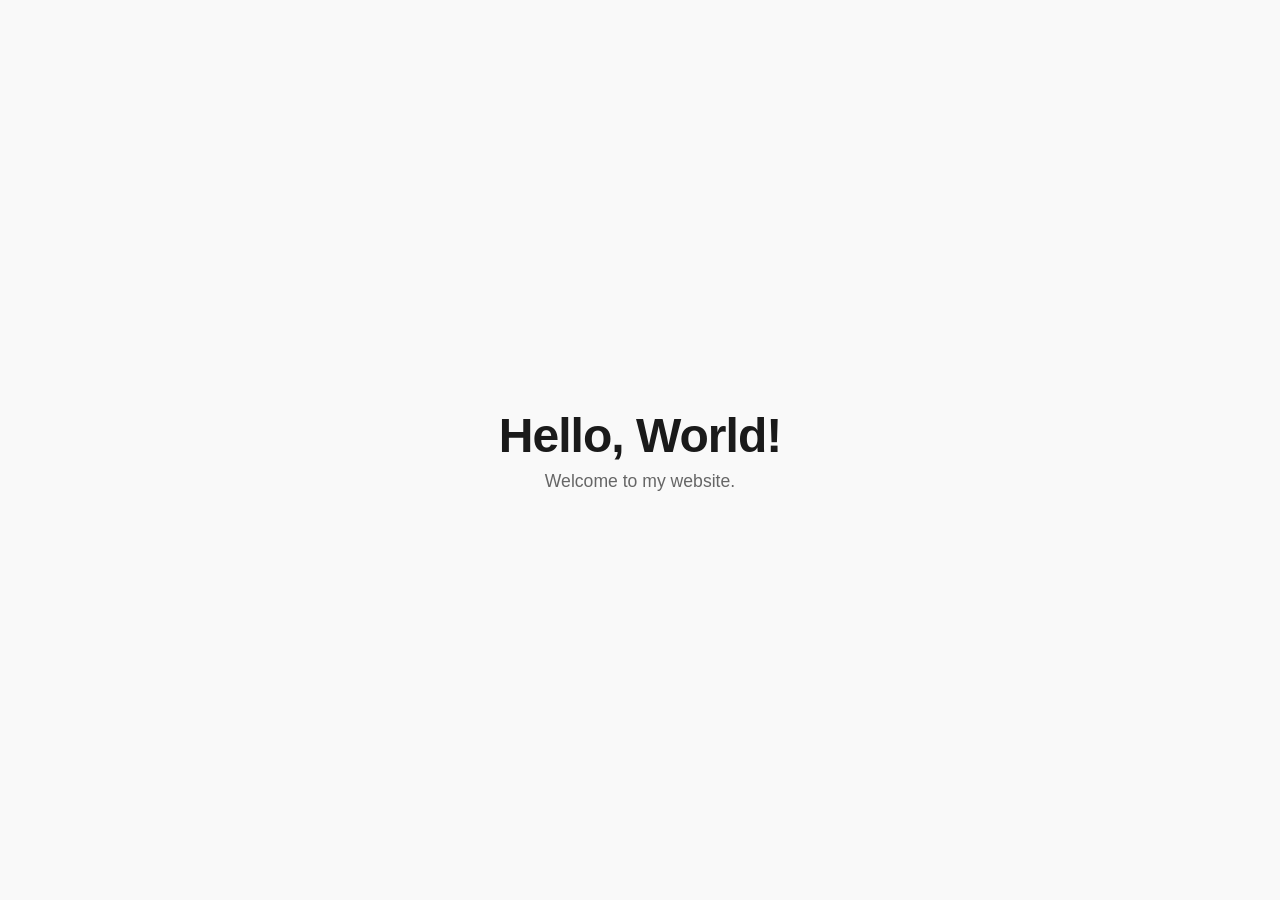
==== index.html @ 054286f8 "Add Hello World website Single index.html with clean, minimal design centered on the page.  https://" ====
<!DOCTYPE html>
<html lang="en">
<head>
  <meta charset="UTF-8">
  <meta name="viewport" content="width=device-width, initial-scale=1.0">
  <title>Hello World</title>
  <style>
    * {
      margin: 0;
      padding: 0;
      box-sizing: border-box;
    }

    body {
      font-family: -apple-system, BlinkMacSystemFont, "Segoe UI", Roboto, sans-serif;
      background: #f9f9f9;
      color: #1a1a1a;
      display: flex;
      align-items: center;
      justify-content: center;
      min-height: 100vh;
    }

    .container {
      text-align: center;
      padding: 2rem;
    }

    h1 {
      font-size: 3rem;
      font-weight: 600;
      letter-spacing: -0.02em;
      margin-bottom: 0.5rem;
    }

    p {
      font-size: 1.1rem;
      color: #666;
    }
  </style>
</head>
<body>
  <div class="container">
    <h1>Hello, World!</h1>
    <p>Welcome to my website.</p>
  </div>
</body>
</html>
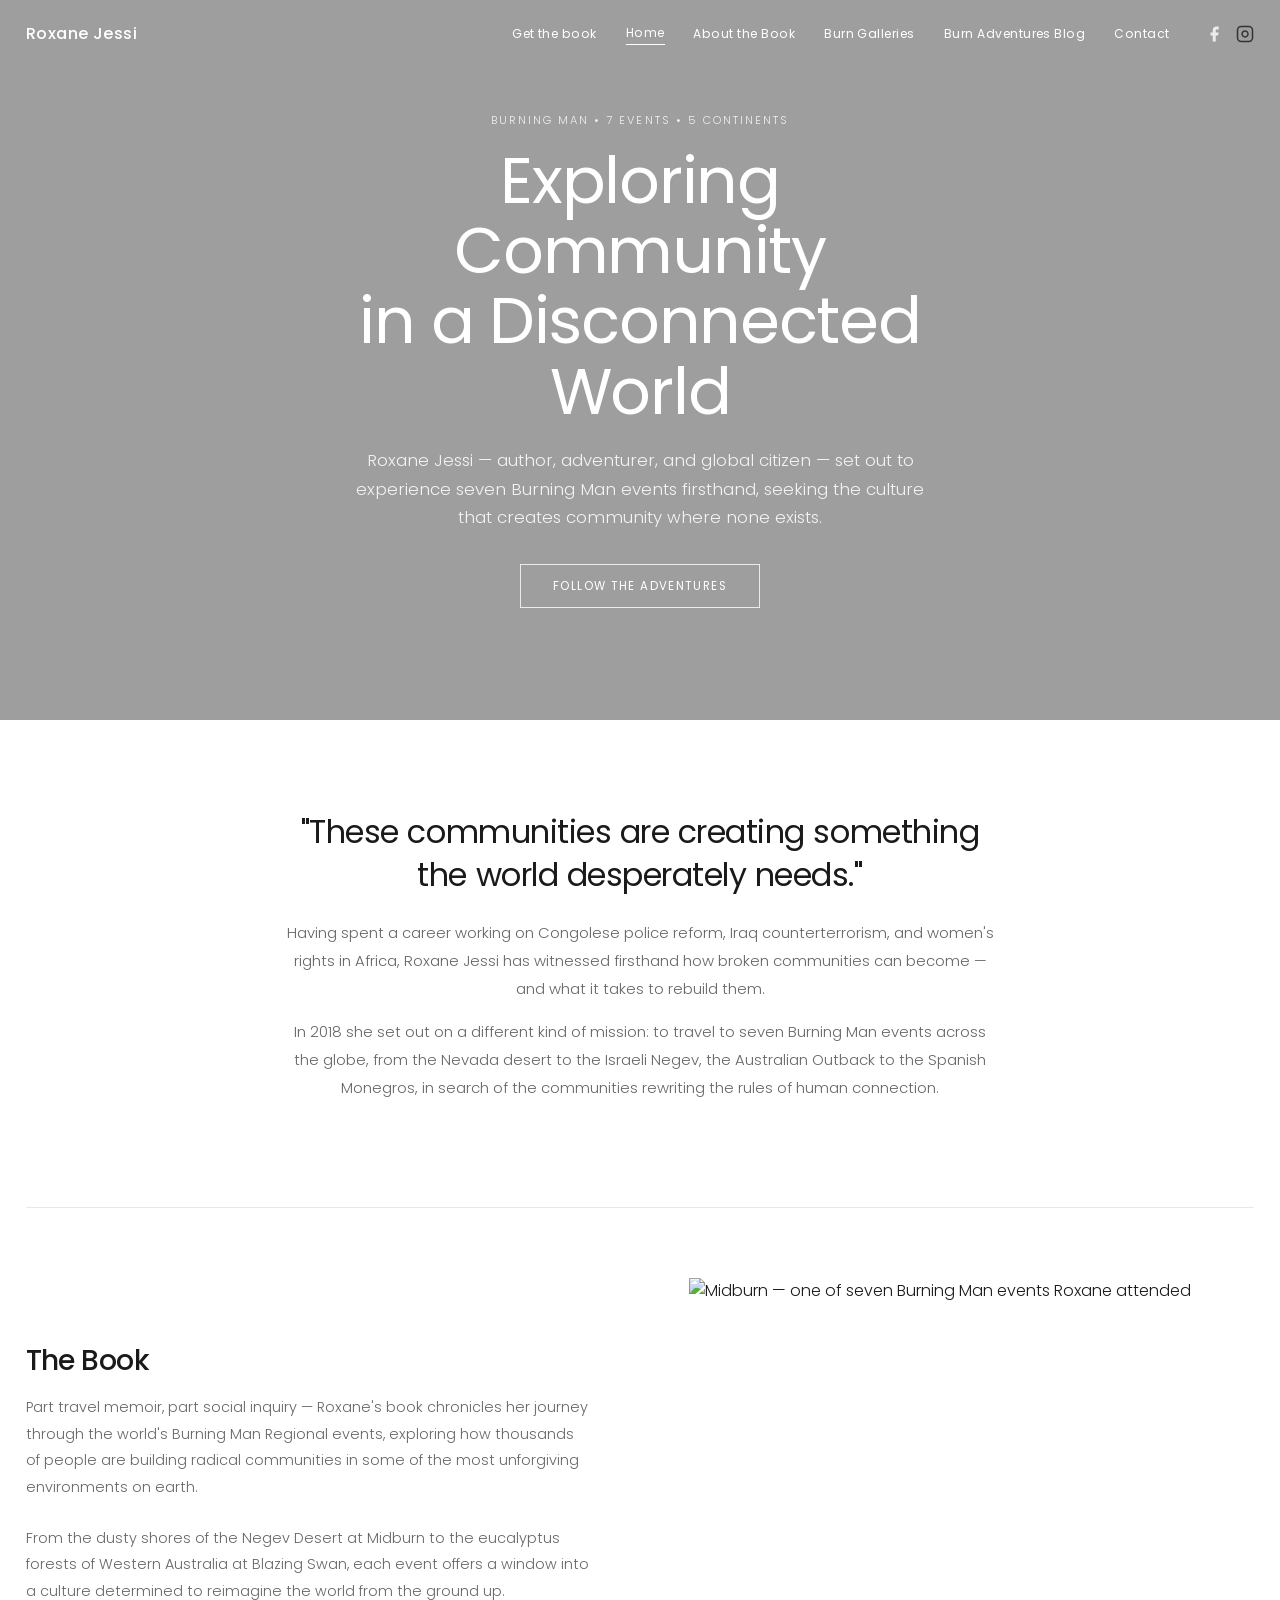
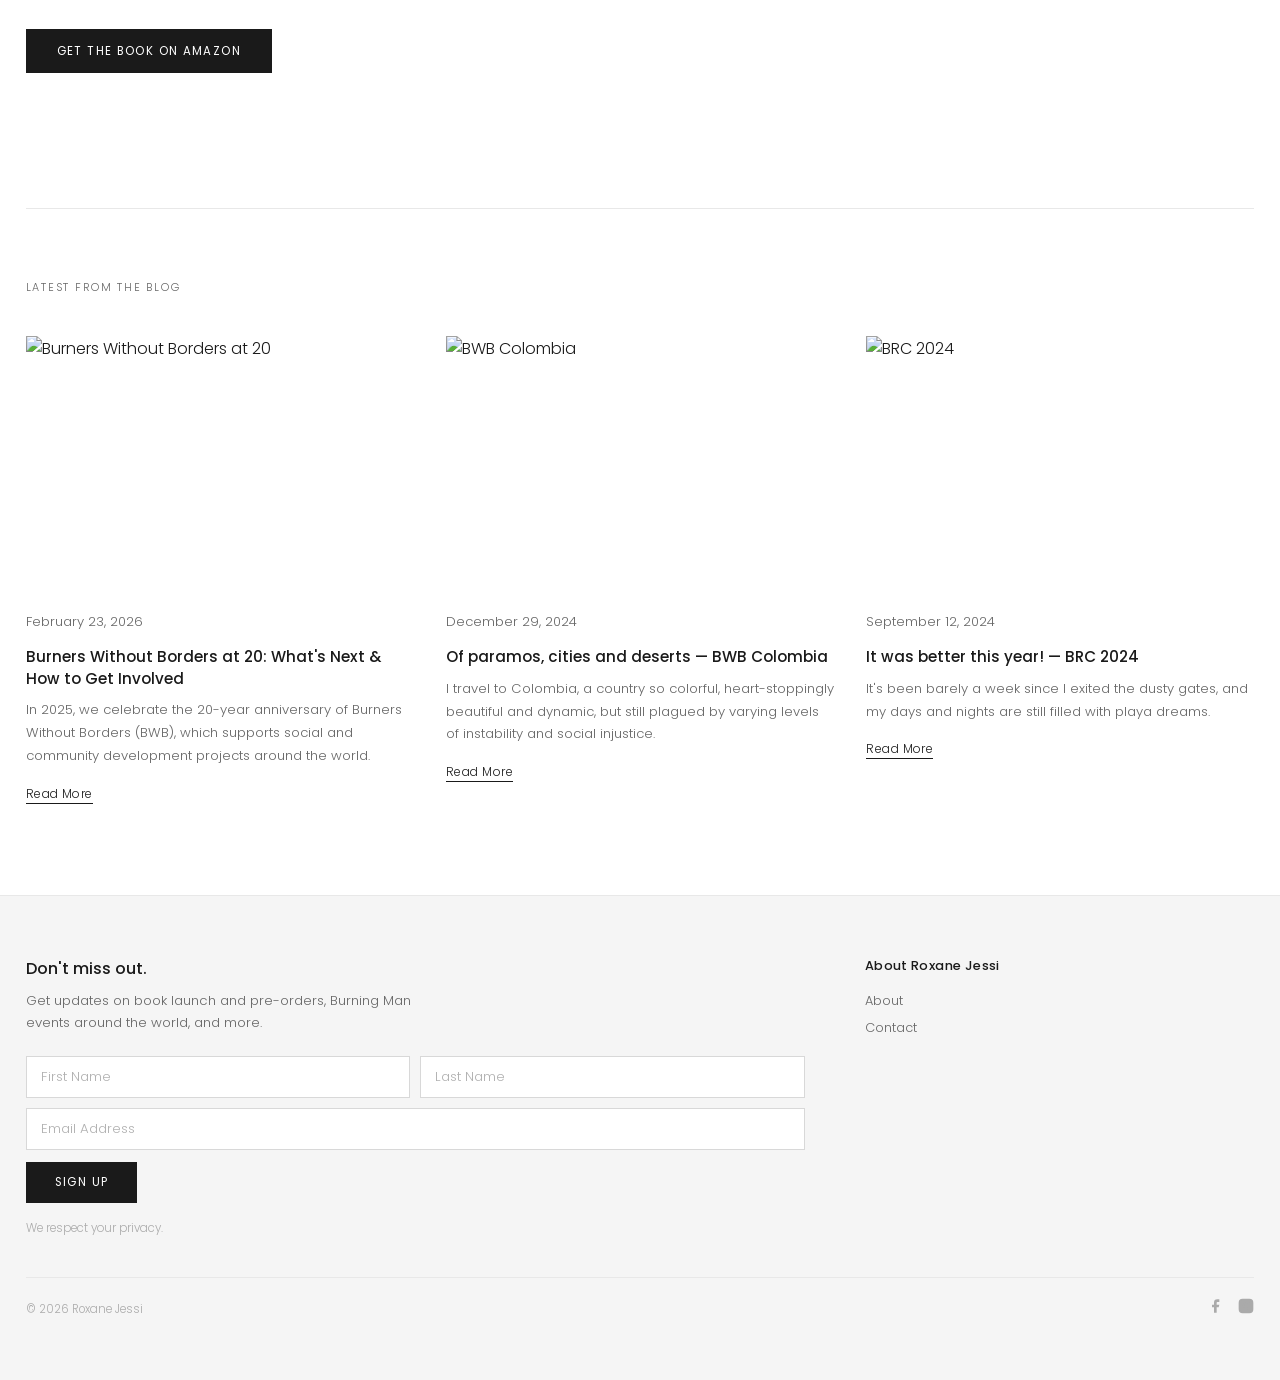
==== commit 6b078bef: "Rebuild site as faithful static recreation of roxanejessi.com Replaces the Hello World placeholder w" ====
--- a/index.html
+++ b/index.html
@@ -3,46 +3,280 @@
 <head>
   <meta charset="UTF-8">
   <meta name="viewport" content="width=device-width, initial-scale=1.0">
-  <title>Hello World</title>
-  <style>
-    * {
-      margin: 0;
-      padding: 0;
-      box-sizing: border-box;
-    }
-
-    body {
-      font-family: -apple-system, BlinkMacSystemFont, "Segoe UI", Roboto, sans-serif;
-      background: #f9f9f9;
-      color: #1a1a1a;
-      display: flex;
-      align-items: center;
-      justify-content: center;
-      min-height: 100vh;
-    }
-
-    .container {
-      text-align: center;
-      padding: 2rem;
-    }
-
-    h1 {
-      font-size: 3rem;
-      font-weight: 600;
-      letter-spacing: -0.02em;
-      margin-bottom: 0.5rem;
-    }
-
-    p {
-      font-size: 1.1rem;
-      color: #666;
-    }
-  </style>
+  <title>Roxane Jessi</title>
+  <meta name="description" content="Roxane Jessi — Author, adventurer and global citizen. Follow her journey through seven Burning Man events on five continents.">
+  <link rel="preconnect" href="https://fonts.googleapis.com">
+  <link rel="preconnect" href="https://fonts.gstatic.com" crossorigin>
+  <link rel="stylesheet" href="style.css">
 </head>
 <body>
-  <div class="container">
-    <h1>Hello, World!</h1>
-    <p>Welcome to my website.</p>
-  </div>
+
+  <!-- ── HEADER ── -->
+  <header id="site-header" class="is-transparent">
+    <div class="header-inner">
+      <div class="site-title"><a href="index.html">Roxane Jessi</a></div>
+
+      <nav class="header-nav" aria-label="Main navigation">
+
+        <div class="nav-item">
+          <a href="https://www.amazon.com/dp/1734965940" target="_blank" class="nav-link">Get the book</a>
+        </div>
+
+        <div class="nav-item">
+          <a href="index.html" class="nav-link active">Home</a>
+        </div>
+
+        <div class="nav-item has-dropdown">
+          <span class="nav-link">About the Book</span>
+          <div class="dropdown">
+            <a href="about.html">Overview and Updates</a>
+            <a href="about-me.html">About the Author</a>
+          </div>
+        </div>
+
+        <div class="nav-item has-dropdown">
+          <span class="nav-link">Burn Galleries</span>
+          <div class="dropdown">
+            <a href="painting-gallery.html">Paintings</a>
+            <a href="gallery-fuegoaustral.html">Fuego Austral</a>
+            <a href="gallery-afrikaburn.html">Afrikaburn</a>
+            <a href="gallery-midburn.html">Midburn</a>
+            <a href="gallery-nowhere.html">Nowhere</a>
+            <a href="gallery-burning-japan.html">Burning Japan</a>
+            <a href="gallery-blazing-swan.html">Blazing Swan</a>
+            <a href="gallery-brc-nevada.html">BRC Nevada</a>
+          </div>
+        </div>
+
+        <div class="nav-item">
+          <a href="follow-my-adventures.html" class="nav-link">Burn Adventures Blog</a>
+        </div>
+
+        <div class="nav-item">
+          <a href="contact.html" class="nav-link">Contact</a>
+        </div>
+
+        <div class="header-social">
+          <a href="https://www.facebook.com/roxane.b.9" target="_blank" aria-label="Facebook">
+            <svg viewBox="0 0 24 24" xmlns="http://www.w3.org/2000/svg">
+              <path d="M17 2h-3a5 5 0 0 0-5 5v3H6v4h3v8h4v-8h3l1-4h-4V7a1 1 0 0 1 1-1h3z"/>
+            </svg>
+          </a>
+          <a href="https://instagram.com/roxanejessiauthor" target="_blank" aria-label="Instagram">
+            <svg viewBox="0 0 24 24" xmlns="http://www.w3.org/2000/svg">
+              <rect x="2" y="2" width="20" height="20" rx="5" ry="5" fill="none" stroke="currentColor" stroke-width="2"/>
+              <path d="M16 11.37A4 4 0 1 1 12.63 8 4 4 0 0 1 16 11.37z" fill="none" stroke="currentColor" stroke-width="2"/>
+              <line x1="17.5" y1="6.5" x2="17.51" y2="6.5" stroke="currentColor" stroke-width="2"/>
+            </svg>
+          </a>
+        </div>
+
+      </nav>
+
+      <button class="burger" id="burger-btn" aria-label="Open menu">
+        <span class="line"></span>
+        <span class="line"></span>
+      </button>
+    </div>
+  </header>
+
+  <!-- ── MOBILE NAV ── -->
+  <nav class="mobile-nav" id="mobile-nav" aria-label="Mobile navigation">
+    <button class="mobile-nav-close" id="mobile-nav-close" aria-label="Close menu">&times;</button>
+    <a href="https://www.amazon.com/dp/1734965940" target="_blank">Get the book</a>
+    <a href="index.html">Home</a>
+    <span class="mobile-folder-title">About the Book</span>
+    <a href="about.html" class="sub-link">Overview and Updates</a>
+    <a href="about-me.html" class="sub-link">About the Author</a>
+    <span class="mobile-folder-title">Burn Galleries</span>
+    <a href="painting-gallery.html" class="sub-link">Paintings</a>
+    <a href="gallery-fuegoaustral.html" class="sub-link">Fuego Austral</a>
+    <a href="gallery-afrikaburn.html" class="sub-link">Afrikaburn</a>
+    <a href="gallery-midburn.html" class="sub-link">Midburn</a>
+    <a href="gallery-nowhere.html" class="sub-link">Nowhere</a>
+    <a href="gallery-burning-japan.html" class="sub-link">Burning Japan</a>
+    <a href="gallery-blazing-swan.html" class="sub-link">Blazing Swan</a>
+    <a href="gallery-brc-nevada.html" class="sub-link">BRC Nevada</a>
+    <a href="follow-my-adventures.html">Burn Adventures Blog</a>
+    <a href="contact.html">Contact</a>
+    <div class="mobile-social">
+      <a href="https://www.facebook.com/roxane.b.9" target="_blank" aria-label="Facebook">
+        <svg viewBox="0 0 24 24"><path d="M17 2h-3a5 5 0 0 0-5 5v3H6v4h3v8h4v-8h3l1-4h-4V7a1 1 0 0 1 1-1h3z"/></svg>
+      </a>
+      <a href="https://instagram.com/roxanejessiauthor" target="_blank" aria-label="Instagram">
+        <svg viewBox="0 0 24 24" fill="none" stroke="currentColor" stroke-width="2">
+          <rect x="2" y="2" width="20" height="20" rx="5" ry="5"/>
+          <path d="M16 11.37A4 4 0 1 1 12.63 8 4 4 0 0 1 16 11.37z"/>
+          <line x1="17.5" y1="6.5" x2="17.51" y2="6.5"/>
+        </svg>
+      </a>
+    </div>
+  </nav>
+
+  <!-- ── HERO ── -->
+  <section class="hero">
+    <div class="hero-bg" style="background-image: url('https://images.squarespace-cdn.com/content/v1/6287a3382c4e8850644e95fe/1684969564629-SX5YDXEC9A51FCW12NWT/Afrikaburn+23-19.jpg')"></div>
+    <div class="hero-content">
+      <p class="hero-eyebrow">Burning Man &bull; 7 Events &bull; 5 Continents</p>
+      <h1 class="hero-title">Exploring Community<br>in a Disconnected World</h1>
+      <p class="hero-sub">Roxane Jessi — author, adventurer, and global citizen — set out to experience seven Burning Man events firsthand, seeking the culture that creates community where none exists.</p>
+      <a href="follow-my-adventures.html" class="btn-outline-white">Follow the Adventures</a>
+    </div>
+  </section>
+
+  <!-- ── MAIN CONTENT ── -->
+  <main>
+    <div class="page-wrap">
+
+      <!-- Intro -->
+      <section class="home-intro">
+        <h2>"These communities are creating something the world desperately needs."</h2>
+        <p>Having spent a career working on Congolese police reform, Iraq counterterrorism, and women's rights in Africa, Roxane Jessi has witnessed firsthand how broken communities can become — and what it takes to rebuild them.</p>
+        <p>In 2018 she set out on a different kind of mission: to travel to seven Burning Man events across the globe, from the Nevada desert to the Israeli Negev, the Australian Outback to the Spanish Monegros, in search of the communities rewriting the rules of human connection.</p>
+      </section>
+
+      <!-- Book section -->
+      <section class="book-section">
+        <div class="book-text">
+          <h2>The Book</h2>
+          <p>Part travel memoir, part social inquiry — Roxane's book chronicles her journey through the world's Burning Man Regional events, exploring how thousands of people are building radical communities in some of the most unforgiving environments on earth.</p>
+          <p>From the dusty shores of the Negev Desert at Midburn to the eucalyptus forests of Western Australia at Blazing Swan, each event offers a window into a culture determined to reimagine the world from the ground up.</p>
+          <a href="https://www.amazon.com/dp/1734965940" target="_blank" class="btn-primary">Get the Book on Amazon</a>
+        </div>
+        <div class="book-image">
+          <img
+            src="https://images.squarespace-cdn.com/content/v1/6287a3382c4e8850644e95fe/1667043716853-JCPAZ464Y39BHCW5MDNS/E8CD48BD-F7A6-44E1-835B-D7EA23BA2BF6.JPG"
+            alt="Midburn — one of seven Burning Man events Roxane attended"
+            loading="lazy">
+        </div>
+      </section>
+
+      <!-- Featured posts -->
+      <section class="featured-section">
+        <p class="section-label">Latest from the Blog</p>
+        <div class="posts-grid">
+
+          <article class="post-card">
+            <div class="post-card-img">
+              <a href="follow-my-adventures.html">
+                <img
+                  src="https://images.squarespace-cdn.com/content/v1/6287a3382c4e8850644e95fe/1771849731426-VJS5I3UTNL1PYAG1OTYF/frontage-deco-03-scaled.jpg?format=750w"
+                  alt="Burners Without Borders at 20"
+                  loading="lazy">
+              </a>
+            </div>
+            <p class="post-date">February 23, 2026</p>
+            <h3><a href="follow-my-adventures.html">Burners Without Borders at 20: What's Next &amp; How to Get Involved</a></h3>
+            <p>In 2025, we celebrate the 20-year anniversary of Burners Without Borders (BWB), which supports social and community development projects around the world.</p>
+            <a href="follow-my-adventures.html" class="read-more">Read More</a>
+          </article>
+
+          <article class="post-card">
+            <div class="post-card-img">
+              <a href="follow-my-adventures.html">
+                <img
+                  src="https://images.squarespace-cdn.com/content/v1/6287a3382c4e8850644e95fe/1771849922760-P773J5FDR3139B4FBI5C/IMG_2530%2B2.jpg?format=750w"
+                  alt="BWB Colombia"
+                  loading="lazy">
+              </a>
+            </div>
+            <p class="post-date">December 29, 2024</p>
+            <h3><a href="follow-my-adventures.html">Of paramos, cities and deserts — BWB Colombia</a></h3>
+            <p>I travel to Colombia, a country so colorful, heart-stoppingly beautiful and dynamic, but still plagued by varying levels of instability and social injustice.</p>
+            <a href="follow-my-adventures.html" class="read-more">Read More</a>
+          </article>
+
+          <article class="post-card">
+            <div class="post-card-img">
+              <a href="follow-my-adventures.html">
+                <img
+                  src="https://images.squarespace-cdn.com/content/v1/6287a3382c4e8850644e95fe/1726082072806-I1EHKKJ4IXFCZEYDE0SS/IMG_7480.jpg?format=750w"
+                  alt="BRC 2024"
+                  loading="lazy">
+              </a>
+            </div>
+            <p class="post-date">September 12, 2024</p>
+            <h3><a href="follow-my-adventures.html">It was better this year! — BRC 2024</a></h3>
+            <p>It's been barely a week since I exited the dusty gates, and my days and nights are still filled with playa dreams.</p>
+            <a href="follow-my-adventures.html" class="read-more">Read More</a>
+          </article>
+
+        </div>
+      </section>
+
+    </div><!-- /.page-wrap -->
+  </main>
+
+  <!-- ── FOOTER ── -->
+  <footer id="site-footer">
+    <div class="footer-inner">
+      <div class="newsletter">
+        <h2 class="newsletter-heading">Don't miss out.</h2>
+        <p class="newsletter-desc">Get updates on book launch and pre-orders, Burning Man events around the world, and more.</p>
+        <form class="newsletter-form" onsubmit="return false;">
+          <div class="name-row">
+            <input type="text" name="fname" placeholder="First Name" maxlength="30" autocomplete="given-name">
+            <input type="text" name="lname" placeholder="Last Name" maxlength="30" autocomplete="family-name">
+          </div>
+          <input type="email" name="email" placeholder="Email Address" autocomplete="email" required>
+          <button type="submit" class="newsletter-submit">Sign Up</button>
+          <p class="newsletter-footnote">We respect your privacy.</p>
+        </form>
+      </div>
+      <div class="footer-links-col">
+        <h4>About Roxane Jessi</h4>
+        <a href="about.html">About</a>
+        <a href="contact.html">Contact</a>
+      </div>
+    </div>
+    <div class="footer-bottom">
+      <span>&copy; 2026 Roxane Jessi</span>
+      <div class="footer-social">
+        <a href="https://www.facebook.com/roxane.b.9" target="_blank" aria-label="Facebook">
+          <svg viewBox="0 0 24 24"><path d="M17 2h-3a5 5 0 0 0-5 5v3H6v4h3v8h4v-8h3l1-4h-4V7a1 1 0 0 1 1-1h3z"/></svg>
+        </a>
+        <a href="https://instagram.com/roxanejessiauthor" target="_blank" aria-label="Instagram">
+          <svg viewBox="0 0 24 24" fill="none" stroke="currentColor" stroke-width="2">
+            <rect x="2" y="2" width="20" height="20" rx="5" ry="5"/>
+            <path d="M16 11.37A4 4 0 1 1 12.63 8 4 4 0 0 1 16 11.37z"/>
+            <line x1="17.5" y1="6.5" x2="17.51" y2="6.5"/>
+          </svg>
+        </a>
+      </div>
+    </div>
+  </footer>
+
+  <script>
+    // Transparent → solid header on scroll
+    const header = document.getElementById('site-header');
+    function updateHeader() {
+      if (window.scrollY > 20) {
+        header.classList.replace('is-transparent', 'is-solid');
+      } else {
+        header.classList.replace('is-solid', 'is-transparent');
+      }
+    }
+    window.addEventListener('scroll', updateHeader, { passive: true });
+    updateHeader();
+
+    // Mobile menu
+    const burgerBtn = document.getElementById('burger-btn');
+    const mobileNav = document.getElementById('mobile-nav');
+    const mobileClose = document.getElementById('mobile-nav-close');
+
+    burgerBtn.addEventListener('click', () => {
+      mobileNav.classList.add('open');
+      document.body.style.overflow = 'hidden';
+    });
+
+    function closeMobileNav() {
+      mobileNav.classList.remove('open');
+      document.body.style.overflow = '';
+    }
+
+    mobileClose.addEventListener('click', closeMobileNav);
+    mobileNav.querySelectorAll('a').forEach(link => link.addEventListener('click', closeMobileNav));
+  </script>
+
 </body>
 </html>
--- a/style.css
+++ b/style.css
@@ -0,0 +1,813 @@
+@import url('https://fonts.googleapis.com/css2?family=Poppins:ital,wght@0,300;0,400;0,500;0,700;1,300;1,400;1,700&display=swap');
+
+*, *::before, *::after {
+  box-sizing: border-box;
+  margin: 0;
+  padding: 0;
+}
+
+:root {
+  --font: 'Poppins', sans-serif;
+  --black: #1a1a1a;
+  --white: #ffffff;
+  --gray: #666;
+  --light-gray: #f5f5f5;
+  --border: #e8e8e8;
+  --max-width: 1400px;
+  --nav-height: 68px;
+}
+
+html { scroll-behavior: smooth; }
+
+body {
+  font-family: var(--font);
+  font-weight: 300;
+  color: var(--black);
+  background: var(--white);
+  line-height: 1.6;
+  overflow-x: hidden;
+}
+
+a { color: inherit; text-decoration: none; }
+img { max-width: 100%; display: block; }
+
+/* ─── HEADER ─────────────────────────────────────── */
+#site-header {
+  position: fixed;
+  top: 0; left: 0; right: 0;
+  z-index: 1000;
+  height: var(--nav-height);
+  padding: 0 2vw;
+  transition: background 0.35s ease, box-shadow 0.35s ease;
+}
+
+#site-header.is-transparent { background: transparent; }
+#site-header.is-solid {
+  background: var(--white);
+  box-shadow: 0 1px 0 rgba(0,0,0,0.08);
+}
+
+.header-inner {
+  max-width: var(--max-width);
+  margin: 0 auto;
+  height: 100%;
+  display: flex;
+  align-items: center;
+  justify-content: space-between;
+  gap: 2rem;
+}
+
+.site-title {
+  font-size: 1rem;
+  font-weight: 500;
+  letter-spacing: 0.03em;
+  white-space: nowrap;
+  flex-shrink: 0;
+}
+
+#site-header.is-transparent .site-title a,
+#site-header.is-transparent .nav-link { color: white; }
+
+#site-header.is-solid .site-title a,
+#site-header.is-solid .nav-link { color: var(--black); }
+
+/* Nav items */
+.header-nav {
+  display: flex;
+  align-items: center;
+  gap: 1.8rem;
+  flex: 1;
+  justify-content: flex-end;
+}
+
+.nav-item { position: relative; }
+
+.nav-link {
+  font-size: 0.76rem;
+  font-weight: 400;
+  letter-spacing: 0.04em;
+  cursor: pointer;
+  transition: opacity 0.2s;
+  white-space: nowrap;
+  display: flex;
+  align-items: center;
+  gap: 4px;
+  background: none;
+  border: none;
+  font-family: var(--font);
+  padding: 0;
+}
+
+.nav-link:hover { opacity: 0.55; }
+.nav-link.active { border-bottom: 1px solid currentColor; padding-bottom: 1px; }
+
+/* Dropdown */
+.dropdown {
+  position: absolute;
+  top: calc(100% + 12px);
+  right: 0;
+  background: white;
+  border: 1px solid var(--border);
+  min-width: 200px;
+  z-index: 200;
+  opacity: 0;
+  visibility: hidden;
+  transform: translateY(-6px);
+  transition: opacity 0.2s, transform 0.2s, visibility 0.2s;
+  box-shadow: 0 4px 16px rgba(0,0,0,0.07);
+}
+
+.nav-item.has-dropdown:hover .dropdown {
+  opacity: 1;
+  visibility: visible;
+  transform: translateY(0);
+}
+
+.dropdown a {
+  display: block;
+  padding: 10px 18px;
+  font-size: 0.76rem;
+  font-weight: 400;
+  color: var(--black);
+  letter-spacing: 0.02em;
+  transition: background 0.15s;
+}
+
+.dropdown a:hover { background: var(--light-gray); }
+
+/* Social icons */
+.header-social {
+  display: flex;
+  align-items: center;
+  gap: 12px;
+  margin-left: 0.5rem;
+  flex-shrink: 0;
+}
+
+.header-social a {
+  display: flex;
+  align-items: center;
+  opacity: 0.8;
+  transition: opacity 0.2s;
+}
+
+.header-social a:hover { opacity: 1; }
+
+.header-social svg {
+  width: 18px;
+  height: 18px;
+}
+
+#site-header.is-transparent .header-social svg { fill: white; }
+#site-header.is-solid .header-social svg { fill: var(--black); }
+
+/* Burger (mobile) */
+.burger {
+  display: none;
+  flex-direction: column;
+  justify-content: center;
+  gap: 5px;
+  background: none;
+  border: none;
+  cursor: pointer;
+  padding: 4px;
+  color: inherit;
+}
+
+.burger .line {
+  display: block;
+  width: 22px;
+  height: 1px;
+  background: currentColor;
+  transition: transform 0.3s, opacity 0.3s;
+}
+
+#site-header.is-transparent .burger { color: white; }
+#site-header.is-solid .burger { color: var(--black); }
+
+/* Mobile overlay */
+.mobile-nav {
+  display: none;
+  position: fixed;
+  inset: 0;
+  background: white;
+  z-index: 999;
+  overflow-y: auto;
+  padding: calc(var(--nav-height) + 24px) 5vw 40px;
+  flex-direction: column;
+}
+
+.mobile-nav.open { display: flex; }
+
+.mobile-nav-close {
+  position: absolute;
+  top: 20px;
+  right: 5vw;
+  background: none;
+  border: none;
+  font-size: 1.6rem;
+  cursor: pointer;
+  color: var(--black);
+  line-height: 1;
+}
+
+.mobile-nav a,
+.mobile-nav .mobile-folder-title {
+  display: block;
+  padding: 13px 0;
+  font-size: 1rem;
+  font-weight: 400;
+  border-bottom: 1px solid var(--border);
+  color: var(--black);
+  cursor: pointer;
+  background: none;
+  border-left: none;
+  border-right: none;
+  border-top: none;
+  font-family: var(--font);
+  text-align: left;
+  width: 100%;
+}
+
+.mobile-nav .sub-link {
+  padding: 10px 0 10px 1.5rem;
+  font-size: 0.88rem;
+  color: var(--gray);
+}
+
+.mobile-social {
+  display: flex;
+  gap: 16px;
+  padding: 24px 0;
+}
+
+.mobile-social svg {
+  width: 22px;
+  height: 22px;
+  fill: var(--black);
+  opacity: 0.7;
+}
+
+/* ─── HERO ───────────────────────────────────────── */
+.hero {
+  height: 80vh;
+  min-height: 480px;
+  position: relative;
+  display: flex;
+  align-items: center;
+  justify-content: center;
+  overflow: hidden;
+}
+
+.hero-bg {
+  position: absolute;
+  inset: 0;
+  background-size: cover;
+  background-position: center;
+}
+
+.hero-bg::after {
+  content: '';
+  position: absolute;
+  inset: 0;
+  background: rgba(0,0,0,0.38);
+}
+
+.hero-content {
+  position: relative;
+  z-index: 1;
+  text-align: center;
+  color: white;
+  padding: 0 5vw;
+  max-width: 720px;
+}
+
+.hero-eyebrow {
+  font-size: 0.7rem;
+  letter-spacing: 0.18em;
+  text-transform: uppercase;
+  opacity: 0.85;
+  margin-bottom: 1rem;
+}
+
+.hero-title {
+  font-size: clamp(2.2rem, 5vw, 4.2rem);
+  font-weight: 400;
+  letter-spacing: -0.02em;
+  line-height: 1.1;
+  margin-bottom: 1.2rem;
+}
+
+.hero-sub {
+  font-size: clamp(0.88rem, 1.4vw, 1.05rem);
+  font-weight: 300;
+  opacity: 0.88;
+  line-height: 1.7;
+  margin-bottom: 2rem;
+}
+
+.btn-outline-white {
+  display: inline-block;
+  border: 1px solid rgba(255,255,255,0.8);
+  color: white;
+  padding: 12px 32px;
+  font-size: 0.72rem;
+  letter-spacing: 0.12em;
+  text-transform: uppercase;
+  font-weight: 400;
+  transition: background 0.2s, color 0.2s;
+}
+
+.btn-outline-white:hover {
+  background: white;
+  color: var(--black);
+  opacity: 1;
+}
+
+/* ─── PAGE WRAPPER ───────────────────────────────── */
+.page-wrap {
+  max-width: var(--max-width);
+  margin: 0 auto;
+  padding: 0 2vw;
+}
+
+/* ─── HOME — INTRO SECTION ───────────────────────── */
+.home-intro {
+  padding: 90px 0;
+  max-width: 720px;
+  margin: 0 auto;
+  text-align: center;
+}
+
+.home-intro h2 {
+  font-size: clamp(1.5rem, 2.5vw, 2.1rem);
+  font-weight: 400;
+  letter-spacing: -0.015em;
+  line-height: 1.35;
+  margin-bottom: 1.4rem;
+}
+
+.home-intro p {
+  font-size: 0.93rem;
+  line-height: 1.9;
+  color: var(--gray);
+  margin-bottom: 0.9rem;
+}
+
+/* ─── HOME — BOOK SECTION ────────────────────────── */
+.book-section {
+  padding: 70px 0;
+  border-top: 1px solid var(--border);
+  display: grid;
+  grid-template-columns: 1fr 1fr;
+  gap: 8%;
+  align-items: center;
+}
+
+.book-text h2 {
+  font-size: clamp(1.4rem, 2.2vw, 1.9rem);
+  font-weight: 500;
+  letter-spacing: -0.02em;
+  margin-bottom: 1rem;
+  line-height: 1.25;
+}
+
+.book-text p {
+  font-size: 0.9rem;
+  line-height: 1.85;
+  color: var(--gray);
+  margin-bottom: 1.5rem;
+}
+
+.btn-primary {
+  display: inline-block;
+  background: var(--black);
+  color: white;
+  padding: 12px 30px;
+  font-size: 0.72rem;
+  letter-spacing: 0.12em;
+  text-transform: uppercase;
+  font-weight: 400;
+  font-family: var(--font);
+  border: 1px solid var(--black);
+  cursor: pointer;
+  transition: background 0.2s, color 0.2s;
+}
+
+.btn-primary:hover {
+  background: transparent;
+  color: var(--black);
+  opacity: 1;
+}
+
+.book-image img {
+  width: 100%;
+  height: 460px;
+  object-fit: cover;
+}
+
+/* ─── HOME — FEATURED POSTS ──────────────────────── */
+.featured-section {
+  padding: 70px 0 90px;
+  border-top: 1px solid var(--border);
+}
+
+.section-label {
+  font-size: 0.68rem;
+  letter-spacing: 0.16em;
+  text-transform: uppercase;
+  color: var(--gray);
+  margin-bottom: 40px;
+}
+
+.posts-grid {
+  display: grid;
+  grid-template-columns: repeat(3, 1fr);
+  gap: 32px;
+}
+
+.post-card-img {
+  overflow: hidden;
+  margin-bottom: 16px;
+}
+
+.post-card-img img {
+  width: 100%;
+  aspect-ratio: 3/2;
+  object-fit: cover;
+  transition: transform 0.4s ease;
+}
+
+.post-card:hover .post-card-img img { transform: scale(1.04); }
+
+.post-date {
+  font-size: 0.72rem;
+  color: var(--gray);
+  margin-bottom: 6px;
+}
+
+.post-card h3 {
+  font-size: 0.95rem;
+  font-weight: 500;
+  line-height: 1.4;
+  margin-bottom: 10px;
+}
+
+.post-card p {
+  font-size: 0.82rem;
+  color: var(--gray);
+  line-height: 1.75;
+  margin-bottom: 12px;
+  display: -webkit-box;
+  -webkit-line-clamp: 3;
+  -webkit-box-orient: vertical;
+  overflow: hidden;
+}
+
+.read-more {
+  font-size: 0.75rem;
+  letter-spacing: 0.04em;
+  border-bottom: 1px solid currentColor;
+  padding-bottom: 1px;
+  transition: opacity 0.2s;
+}
+
+.read-more:hover { opacity: 0.55; }
+
+/* ─── BLOG LISTING ───────────────────────────────── */
+.blog-page { padding-top: var(--nav-height); }
+
+.blog-page-header {
+  padding: 60px 0 50px;
+  text-align: center;
+  border-bottom: 1px solid var(--border);
+  margin-bottom: 0;
+}
+
+.blog-page-header h1 {
+  font-size: clamp(1.6rem, 3vw, 2.4rem);
+  font-weight: 400;
+  letter-spacing: -0.02em;
+}
+
+.blog-listing {
+  padding: 70px 0 90px;
+}
+
+.blog-entry {
+  display: grid;
+  grid-template-columns: 1fr 1fr;
+  gap: 6%;
+  align-items: center;
+  margin-bottom: 90px;
+}
+
+.blog-entry:last-child { margin-bottom: 0; }
+
+.blog-entry.flip .blog-entry-img { order: 2; }
+.blog-entry.flip .blog-entry-text { order: 1; }
+
+.blog-entry-img { overflow: hidden; }
+
+.blog-entry-img img {
+  width: 100%;
+  aspect-ratio: 1;
+  object-fit: cover;
+  transition: transform 0.5s ease;
+  display: block;
+}
+
+.blog-entry-img:hover img { transform: scale(1.04); }
+
+.blog-entry-meta {
+  font-size: 0.72rem;
+  color: var(--gray);
+  margin-bottom: 10px;
+  letter-spacing: 0.02em;
+}
+
+.blog-entry-title {
+  font-size: clamp(1rem, 1.7vw, 1.35rem);
+  font-weight: 500;
+  line-height: 1.35;
+  letter-spacing: -0.01em;
+  margin-bottom: 14px;
+  transition: opacity 0.2s;
+}
+
+.blog-entry-title-link:hover .blog-entry-title { opacity: 0.55; }
+
+.blog-entry-excerpt {
+  font-size: 0.875rem;
+  line-height: 1.85;
+  color: var(--gray);
+  margin-bottom: 18px;
+  display: -webkit-box;
+  -webkit-line-clamp: 5;
+  -webkit-box-orient: vertical;
+  overflow: hidden;
+}
+
+.blog-entry-more {
+  font-size: 0.76rem;
+  letter-spacing: 0.04em;
+  border-bottom: 1px solid currentColor;
+  padding-bottom: 1px;
+  transition: opacity 0.2s;
+}
+
+.blog-entry-more:hover { opacity: 0.55; }
+
+/* ─── CONTENT PAGES (about, about-me) ───────────── */
+.content-page { padding-top: var(--nav-height); }
+
+.content-page-hero {
+  height: 50vh;
+  min-height: 320px;
+  position: relative;
+  display: flex;
+  align-items: flex-end;
+  padding-bottom: 50px;
+  margin-bottom: 0;
+}
+
+.content-page-hero .hero-bg::after { background: rgba(0,0,0,0.45); }
+
+.content-page-hero-text {
+  position: relative;
+  z-index: 1;
+  color: white;
+  max-width: var(--max-width);
+  width: 100%;
+  margin: 0 auto;
+  padding: 0 2vw;
+}
+
+.content-page-hero-text h1 {
+  font-size: clamp(1.8rem, 4vw, 3rem);
+  font-weight: 400;
+  letter-spacing: -0.02em;
+  line-height: 1.15;
+}
+
+.content-page-hero-text .eyebrow {
+  font-size: 0.7rem;
+  letter-spacing: 0.15em;
+  text-transform: uppercase;
+  opacity: 0.75;
+  margin-bottom: 0.7rem;
+}
+
+.content-body {
+  padding: 70px 0 90px;
+}
+
+.content-body .narrow {
+  max-width: 700px;
+}
+
+.content-body h2 {
+  font-size: clamp(1.2rem, 2vw, 1.6rem);
+  font-weight: 500;
+  letter-spacing: -0.01em;
+  margin-bottom: 1rem;
+  margin-top: 2.5rem;
+}
+
+.content-body h2:first-child { margin-top: 0; }
+
+.content-body p {
+  font-size: 0.93rem;
+  line-height: 1.95;
+  color: #444;
+  margin-bottom: 1.1rem;
+}
+
+.content-body blockquote {
+  border-left: 3px solid var(--black);
+  padding-left: 1.5rem;
+  margin: 2rem 0;
+  font-style: italic;
+  font-size: 1rem;
+  line-height: 1.7;
+  color: var(--gray);
+}
+
+.author-layout {
+  display: grid;
+  grid-template-columns: 1fr 1fr;
+  gap: 7%;
+  align-items: start;
+  padding: 70px 0 90px;
+}
+
+.author-layout img {
+  width: 100%;
+  object-fit: cover;
+}
+
+/* ─── FOOTER ─────────────────────────────────────── */
+#site-footer {
+  background: var(--light-gray);
+  padding: 60px 2vw;
+  border-top: 1px solid var(--border);
+}
+
+.footer-inner {
+  max-width: var(--max-width);
+  margin: 0 auto;
+  display: grid;
+  grid-template-columns: 2fr 1fr;
+  gap: 60px;
+  align-items: start;
+}
+
+.newsletter-heading {
+  font-size: 1rem;
+  font-weight: 500;
+  margin-bottom: 8px;
+}
+
+.newsletter-desc {
+  font-size: 0.83rem;
+  color: var(--gray);
+  line-height: 1.65;
+  margin-bottom: 22px;
+  max-width: 420px;
+}
+
+.newsletter-form {
+  display: flex;
+  flex-direction: column;
+  gap: 10px;
+}
+
+.name-row {
+  display: grid;
+  grid-template-columns: 1fr 1fr;
+  gap: 10px;
+}
+
+.newsletter-form input {
+  width: 100%;
+  border: 1px solid #d8d8d8;
+  border-radius: 0;
+  padding: 10px 14px;
+  font-family: var(--font);
+  font-size: 0.83rem;
+  font-weight: 300;
+  background: white;
+  outline: none;
+  transition: border-color 0.2s;
+}
+
+.newsletter-form input:focus { border-color: var(--black); }
+.newsletter-form input::placeholder { color: #b0b0b0; }
+
+.newsletter-submit {
+  align-self: flex-start;
+  background: var(--black);
+  color: white;
+  border: 1px solid var(--black);
+  padding: 11px 28px;
+  font-family: var(--font);
+  font-size: 0.72rem;
+  letter-spacing: 0.12em;
+  text-transform: uppercase;
+  font-weight: 400;
+  cursor: pointer;
+  transition: background 0.2s, color 0.2s;
+  margin-top: 2px;
+}
+
+.newsletter-submit:hover {
+  background: transparent;
+  color: var(--black);
+}
+
+.newsletter-footnote {
+  font-size: 0.73rem;
+  color: #aaa;
+  margin-top: 6px;
+}
+
+.footer-links-col h4 {
+  font-size: 0.8rem;
+  font-weight: 500;
+  letter-spacing: 0.03em;
+  margin-bottom: 14px;
+}
+
+.footer-links-col a {
+  display: block;
+  font-size: 0.8rem;
+  color: var(--gray);
+  margin-bottom: 7px;
+  transition: color 0.2s;
+}
+
+.footer-links-col a:hover { color: var(--black); }
+
+.footer-bottom {
+  max-width: var(--max-width);
+  margin: 40px auto 0;
+  padding-top: 20px;
+  border-top: 1px solid var(--border);
+  display: flex;
+  align-items: center;
+  justify-content: space-between;
+  font-size: 0.72rem;
+  color: #aaa;
+}
+
+.footer-social {
+  display: flex;
+  gap: 14px;
+}
+
+.footer-social svg {
+  width: 16px;
+  height: 16px;
+  fill: #aaa;
+  transition: fill 0.2s;
+}
+
+.footer-social a:hover svg { fill: var(--black); }
+
+/* ─── RESPONSIVE ─────────────────────────────────── */
+@media (max-width: 960px) {
+  .header-nav { display: none; }
+  .burger { display: flex; }
+
+  .book-section,
+  .author-layout { grid-template-columns: 1fr; gap: 36px; }
+
+  .posts-grid { grid-template-columns: 1fr 1fr; }
+
+  .footer-inner { grid-template-columns: 1fr; gap: 36px; }
+
+  .blog-entry {
+    grid-template-columns: 1fr;
+    gap: 20px;
+  }
+
+  .blog-entry.flip .blog-entry-img,
+  .blog-entry.flip .blog-entry-text { order: unset; }
+
+  .blog-entry-img img { aspect-ratio: 3/2; }
+}
+
+@media (max-width: 640px) {
+  :root { --nav-height: 60px; }
+
+  .hero { height: 70vh; }
+  .hero-title { font-size: 2rem; }
+
+  .home-intro { padding: 60px 0; }
+
+  .posts-grid { grid-template-columns: 1fr; }
+
+  .name-row { grid-template-columns: 1fr; }
+
+  .content-page-hero { height: 40vh; min-height: 260px; }
+}
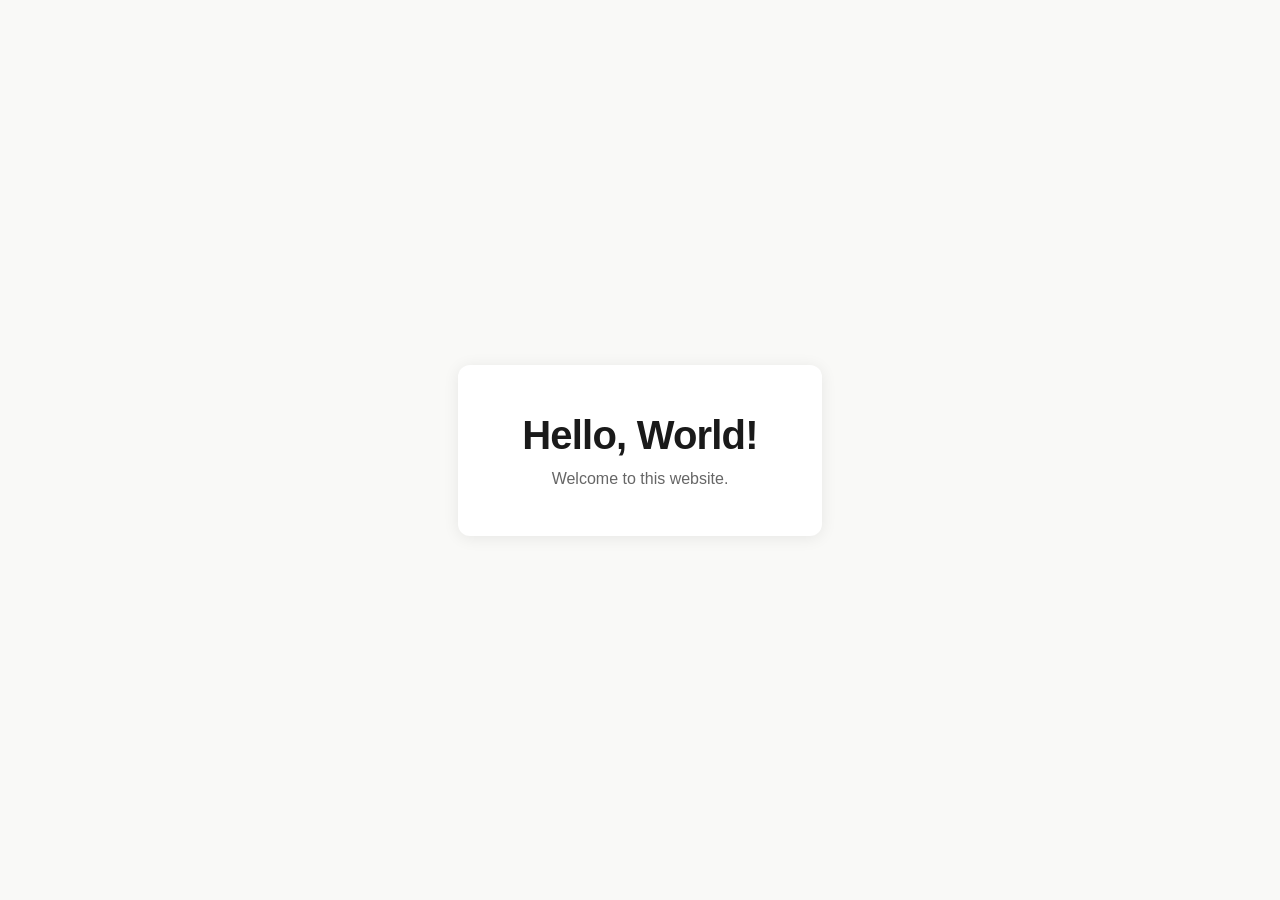
==== commit 213a8b7a: "Add clean Hello World landing page https://claude.ai/code/session_01MsX4i55hkn8uNVq5x47vBu" ====
--- a/index.html
+++ b/index.html
@@ -3,280 +3,45 @@
 <head>
   <meta charset="UTF-8">
   <meta name="viewport" content="width=device-width, initial-scale=1.0">
-  <title>Roxane Jessi</title>
-  <meta name="description" content="Roxane Jessi — Author, adventurer and global citizen. Follow her journey through seven Burning Man events on five continents.">
-  <link rel="preconnect" href="https://fonts.googleapis.com">
-  <link rel="preconnect" href="https://fonts.gstatic.com" crossorigin>
-  <link rel="stylesheet" href="style.css">
+  <title>Hello World</title>
+  <style>
+    *, *::before, *::after { box-sizing: border-box; margin: 0; padding: 0; }
+
+    body {
+      min-height: 100vh;
+      display: flex;
+      align-items: center;
+      justify-content: center;
+      background: #f9f9f7;
+      font-family: -apple-system, BlinkMacSystemFont, "Segoe UI", sans-serif;
+      color: #1a1a1a;
+    }
+
+    .card {
+      text-align: center;
+      padding: 3rem 4rem;
+      background: #fff;
+      border-radius: 12px;
+      box-shadow: 0 2px 16px rgba(0, 0, 0, 0.08);
+    }
+
+    h1 {
+      font-size: 2.5rem;
+      font-weight: 600;
+      letter-spacing: -0.02em;
+    }
+
+    p {
+      margin-top: 0.75rem;
+      font-size: 1rem;
+      color: #666;
+    }
+  </style>
 </head>
 <body>
-
-  <!-- ── HEADER ── -->
-  <header id="site-header" class="is-transparent">
-    <div class="header-inner">
-      <div class="site-title"><a href="index.html">Roxane Jessi</a></div>
-
-      <nav class="header-nav" aria-label="Main navigation">
-
-        <div class="nav-item">
-          <a href="https://www.amazon.com/dp/1734965940" target="_blank" class="nav-link">Get the book</a>
-        </div>
-
-        <div class="nav-item">
-          <a href="index.html" class="nav-link active">Home</a>
-        </div>
-
-        <div class="nav-item has-dropdown">
-          <span class="nav-link">About the Book</span>
-          <div class="dropdown">
-            <a href="about.html">Overview and Updates</a>
-            <a href="about-me.html">About the Author</a>
-          </div>
-        </div>
-
-        <div class="nav-item has-dropdown">
-          <span class="nav-link">Burn Galleries</span>
-          <div class="dropdown">
-            <a href="painting-gallery.html">Paintings</a>
-            <a href="gallery-fuegoaustral.html">Fuego Austral</a>
-            <a href="gallery-afrikaburn.html">Afrikaburn</a>
-            <a href="gallery-midburn.html">Midburn</a>
-            <a href="gallery-nowhere.html">Nowhere</a>
-            <a href="gallery-burning-japan.html">Burning Japan</a>
-            <a href="gallery-blazing-swan.html">Blazing Swan</a>
-            <a href="gallery-brc-nevada.html">BRC Nevada</a>
-          </div>
-        </div>
-
-        <div class="nav-item">
-          <a href="follow-my-adventures.html" class="nav-link">Burn Adventures Blog</a>
-        </div>
-
-        <div class="nav-item">
-          <a href="contact.html" class="nav-link">Contact</a>
-        </div>
-
-        <div class="header-social">
-          <a href="https://www.facebook.com/roxane.b.9" target="_blank" aria-label="Facebook">
-            <svg viewBox="0 0 24 24" xmlns="http://www.w3.org/2000/svg">
-              <path d="M17 2h-3a5 5 0 0 0-5 5v3H6v4h3v8h4v-8h3l1-4h-4V7a1 1 0 0 1 1-1h3z"/>
-            </svg>
-          </a>
-          <a href="https://instagram.com/roxanejessiauthor" target="_blank" aria-label="Instagram">
-            <svg viewBox="0 0 24 24" xmlns="http://www.w3.org/2000/svg">
-              <rect x="2" y="2" width="20" height="20" rx="5" ry="5" fill="none" stroke="currentColor" stroke-width="2"/>
-              <path d="M16 11.37A4 4 0 1 1 12.63 8 4 4 0 0 1 16 11.37z" fill="none" stroke="currentColor" stroke-width="2"/>
-              <line x1="17.5" y1="6.5" x2="17.51" y2="6.5" stroke="currentColor" stroke-width="2"/>
-            </svg>
-          </a>
-        </div>
-
-      </nav>
-
-      <button class="burger" id="burger-btn" aria-label="Open menu">
-        <span class="line"></span>
-        <span class="line"></span>
-      </button>
-    </div>
-  </header>
-
-  <!-- ── MOBILE NAV ── -->
-  <nav class="mobile-nav" id="mobile-nav" aria-label="Mobile navigation">
-    <button class="mobile-nav-close" id="mobile-nav-close" aria-label="Close menu">&times;</button>
-    <a href="https://www.amazon.com/dp/1734965940" target="_blank">Get the book</a>
-    <a href="index.html">Home</a>
-    <span class="mobile-folder-title">About the Book</span>
-    <a href="about.html" class="sub-link">Overview and Updates</a>
-    <a href="about-me.html" class="sub-link">About the Author</a>
-    <span class="mobile-folder-title">Burn Galleries</span>
-    <a href="painting-gallery.html" class="sub-link">Paintings</a>
-    <a href="gallery-fuegoaustral.html" class="sub-link">Fuego Austral</a>
-    <a href="gallery-afrikaburn.html" class="sub-link">Afrikaburn</a>
-    <a href="gallery-midburn.html" class="sub-link">Midburn</a>
-    <a href="gallery-nowhere.html" class="sub-link">Nowhere</a>
-    <a href="gallery-burning-japan.html" class="sub-link">Burning Japan</a>
-    <a href="gallery-blazing-swan.html" class="sub-link">Blazing Swan</a>
-    <a href="gallery-brc-nevada.html" class="sub-link">BRC Nevada</a>
-    <a href="follow-my-adventures.html">Burn Adventures Blog</a>
-    <a href="contact.html">Contact</a>
-    <div class="mobile-social">
-      <a href="https://www.facebook.com/roxane.b.9" target="_blank" aria-label="Facebook">
-        <svg viewBox="0 0 24 24"><path d="M17 2h-3a5 5 0 0 0-5 5v3H6v4h3v8h4v-8h3l1-4h-4V7a1 1 0 0 1 1-1h3z"/></svg>
-      </a>
-      <a href="https://instagram.com/roxanejessiauthor" target="_blank" aria-label="Instagram">
-        <svg viewBox="0 0 24 24" fill="none" stroke="currentColor" stroke-width="2">
-          <rect x="2" y="2" width="20" height="20" rx="5" ry="5"/>
-          <path d="M16 11.37A4 4 0 1 1 12.63 8 4 4 0 0 1 16 11.37z"/>
-          <line x1="17.5" y1="6.5" x2="17.51" y2="6.5"/>
-        </svg>
-      </a>
-    </div>
-  </nav>
-
-  <!-- ── HERO ── -->
-  <section class="hero">
-    <div class="hero-bg" style="background-image: url('https://images.squarespace-cdn.com/content/v1/6287a3382c4e8850644e95fe/1684969564629-SX5YDXEC9A51FCW12NWT/Afrikaburn+23-19.jpg')"></div>
-    <div class="hero-content">
-      <p class="hero-eyebrow">Burning Man &bull; 7 Events &bull; 5 Continents</p>
-      <h1 class="hero-title">Exploring Community<br>in a Disconnected World</h1>
-      <p class="hero-sub">Roxane Jessi — author, adventurer, and global citizen — set out to experience seven Burning Man events firsthand, seeking the culture that creates community where none exists.</p>
-      <a href="follow-my-adventures.html" class="btn-outline-white">Follow the Adventures</a>
-    </div>
-  </section>
-
-  <!-- ── MAIN CONTENT ── -->
-  <main>
-    <div class="page-wrap">
-
-      <!-- Intro -->
-      <section class="home-intro">
-        <h2>"These communities are creating something the world desperately needs."</h2>
-        <p>Having spent a career working on Congolese police reform, Iraq counterterrorism, and women's rights in Africa, Roxane Jessi has witnessed firsthand how broken communities can become — and what it takes to rebuild them.</p>
-        <p>In 2018 she set out on a different kind of mission: to travel to seven Burning Man events across the globe, from the Nevada desert to the Israeli Negev, the Australian Outback to the Spanish Monegros, in search of the communities rewriting the rules of human connection.</p>
-      </section>
-
-      <!-- Book section -->
-      <section class="book-section">
-        <div class="book-text">
-          <h2>The Book</h2>
-          <p>Part travel memoir, part social inquiry — Roxane's book chronicles her journey through the world's Burning Man Regional events, exploring how thousands of people are building radical communities in some of the most unforgiving environments on earth.</p>
-          <p>From the dusty shores of the Negev Desert at Midburn to the eucalyptus forests of Western Australia at Blazing Swan, each event offers a window into a culture determined to reimagine the world from the ground up.</p>
-          <a href="https://www.amazon.com/dp/1734965940" target="_blank" class="btn-primary">Get the Book on Amazon</a>
-        </div>
-        <div class="book-image">
-          <img
-            src="https://images.squarespace-cdn.com/content/v1/6287a3382c4e8850644e95fe/1667043716853-JCPAZ464Y39BHCW5MDNS/E8CD48BD-F7A6-44E1-835B-D7EA23BA2BF6.JPG"
-            alt="Midburn — one of seven Burning Man events Roxane attended"
-            loading="lazy">
-        </div>
-      </section>
-
-      <!-- Featured posts -->
-      <section class="featured-section">
-        <p class="section-label">Latest from the Blog</p>
-        <div class="posts-grid">
-
-          <article class="post-card">
-            <div class="post-card-img">
-              <a href="follow-my-adventures.html">
-                <img
-                  src="https://images.squarespace-cdn.com/content/v1/6287a3382c4e8850644e95fe/1771849731426-VJS5I3UTNL1PYAG1OTYF/frontage-deco-03-scaled.jpg?format=750w"
-                  alt="Burners Without Borders at 20"
-                  loading="lazy">
-              </a>
-            </div>
-            <p class="post-date">February 23, 2026</p>
-            <h3><a href="follow-my-adventures.html">Burners Without Borders at 20: What's Next &amp; How to Get Involved</a></h3>
-            <p>In 2025, we celebrate the 20-year anniversary of Burners Without Borders (BWB), which supports social and community development projects around the world.</p>
-            <a href="follow-my-adventures.html" class="read-more">Read More</a>
-          </article>
-
-          <article class="post-card">
-            <div class="post-card-img">
-              <a href="follow-my-adventures.html">
-                <img
-                  src="https://images.squarespace-cdn.com/content/v1/6287a3382c4e8850644e95fe/1771849922760-P773J5FDR3139B4FBI5C/IMG_2530%2B2.jpg?format=750w"
-                  alt="BWB Colombia"
-                  loading="lazy">
-              </a>
-            </div>
-            <p class="post-date">December 29, 2024</p>
-            <h3><a href="follow-my-adventures.html">Of paramos, cities and deserts — BWB Colombia</a></h3>
-            <p>I travel to Colombia, a country so colorful, heart-stoppingly beautiful and dynamic, but still plagued by varying levels of instability and social injustice.</p>
-            <a href="follow-my-adventures.html" class="read-more">Read More</a>
-          </article>
-
-          <article class="post-card">
-            <div class="post-card-img">
-              <a href="follow-my-adventures.html">
-                <img
-                  src="https://images.squarespace-cdn.com/content/v1/6287a3382c4e8850644e95fe/1726082072806-I1EHKKJ4IXFCZEYDE0SS/IMG_7480.jpg?format=750w"
-                  alt="BRC 2024"
-                  loading="lazy">
-              </a>
-            </div>
-            <p class="post-date">September 12, 2024</p>
-            <h3><a href="follow-my-adventures.html">It was better this year! — BRC 2024</a></h3>
-            <p>It's been barely a week since I exited the dusty gates, and my days and nights are still filled with playa dreams.</p>
-            <a href="follow-my-adventures.html" class="read-more">Read More</a>
-          </article>
-
-        </div>
-      </section>
-
-    </div><!-- /.page-wrap -->
-  </main>
-
-  <!-- ── FOOTER ── -->
-  <footer id="site-footer">
-    <div class="footer-inner">
-      <div class="newsletter">
-        <h2 class="newsletter-heading">Don't miss out.</h2>
-        <p class="newsletter-desc">Get updates on book launch and pre-orders, Burning Man events around the world, and more.</p>
-        <form class="newsletter-form" onsubmit="return false;">
-          <div class="name-row">
-            <input type="text" name="fname" placeholder="First Name" maxlength="30" autocomplete="given-name">
-            <input type="text" name="lname" placeholder="Last Name" maxlength="30" autocomplete="family-name">
-          </div>
-          <input type="email" name="email" placeholder="Email Address" autocomplete="email" required>
-          <button type="submit" class="newsletter-submit">Sign Up</button>
-          <p class="newsletter-footnote">We respect your privacy.</p>
-        </form>
-      </div>
-      <div class="footer-links-col">
-        <h4>About Roxane Jessi</h4>
-        <a href="about.html">About</a>
-        <a href="contact.html">Contact</a>
-      </div>
-    </div>
-    <div class="footer-bottom">
-      <span>&copy; 2026 Roxane Jessi</span>
-      <div class="footer-social">
-        <a href="https://www.facebook.com/roxane.b.9" target="_blank" aria-label="Facebook">
-          <svg viewBox="0 0 24 24"><path d="M17 2h-3a5 5 0 0 0-5 5v3H6v4h3v8h4v-8h3l1-4h-4V7a1 1 0 0 1 1-1h3z"/></svg>
-        </a>
-        <a href="https://instagram.com/roxanejessiauthor" target="_blank" aria-label="Instagram">
-          <svg viewBox="0 0 24 24" fill="none" stroke="currentColor" stroke-width="2">
-            <rect x="2" y="2" width="20" height="20" rx="5" ry="5"/>
-            <path d="M16 11.37A4 4 0 1 1 12.63 8 4 4 0 0 1 16 11.37z"/>
-            <line x1="17.5" y1="6.5" x2="17.51" y2="6.5"/>
-          </svg>
-        </a>
-      </div>
-    </div>
-  </footer>
-
-  <script>
-    // Transparent → solid header on scroll
-    const header = document.getElementById('site-header');
-    function updateHeader() {
-      if (window.scrollY > 20) {
-        header.classList.replace('is-transparent', 'is-solid');
-      } else {
-        header.classList.replace('is-solid', 'is-transparent');
-      }
-    }
-    window.addEventListener('scroll', updateHeader, { passive: true });
-    updateHeader();
-
-    // Mobile menu
-    const burgerBtn = document.getElementById('burger-btn');
-    const mobileNav = document.getElementById('mobile-nav');
-    const mobileClose = document.getElementById('mobile-nav-close');
-
-    burgerBtn.addEventListener('click', () => {
-      mobileNav.classList.add('open');
-      document.body.style.overflow = 'hidden';
-    });
-
-    function closeMobileNav() {
-      mobileNav.classList.remove('open');
-      document.body.style.overflow = '';
-    }
-
-    mobileClose.addEventListener('click', closeMobileNav);
-    mobileNav.querySelectorAll('a').forEach(link => link.addEventListener('click', closeMobileNav));
-  </script>
-
+  <div class="card">
+    <h1>Hello, World!</h1>
+    <p>Welcome to this website.</p>
+  </div>
 </body>
 </html>
